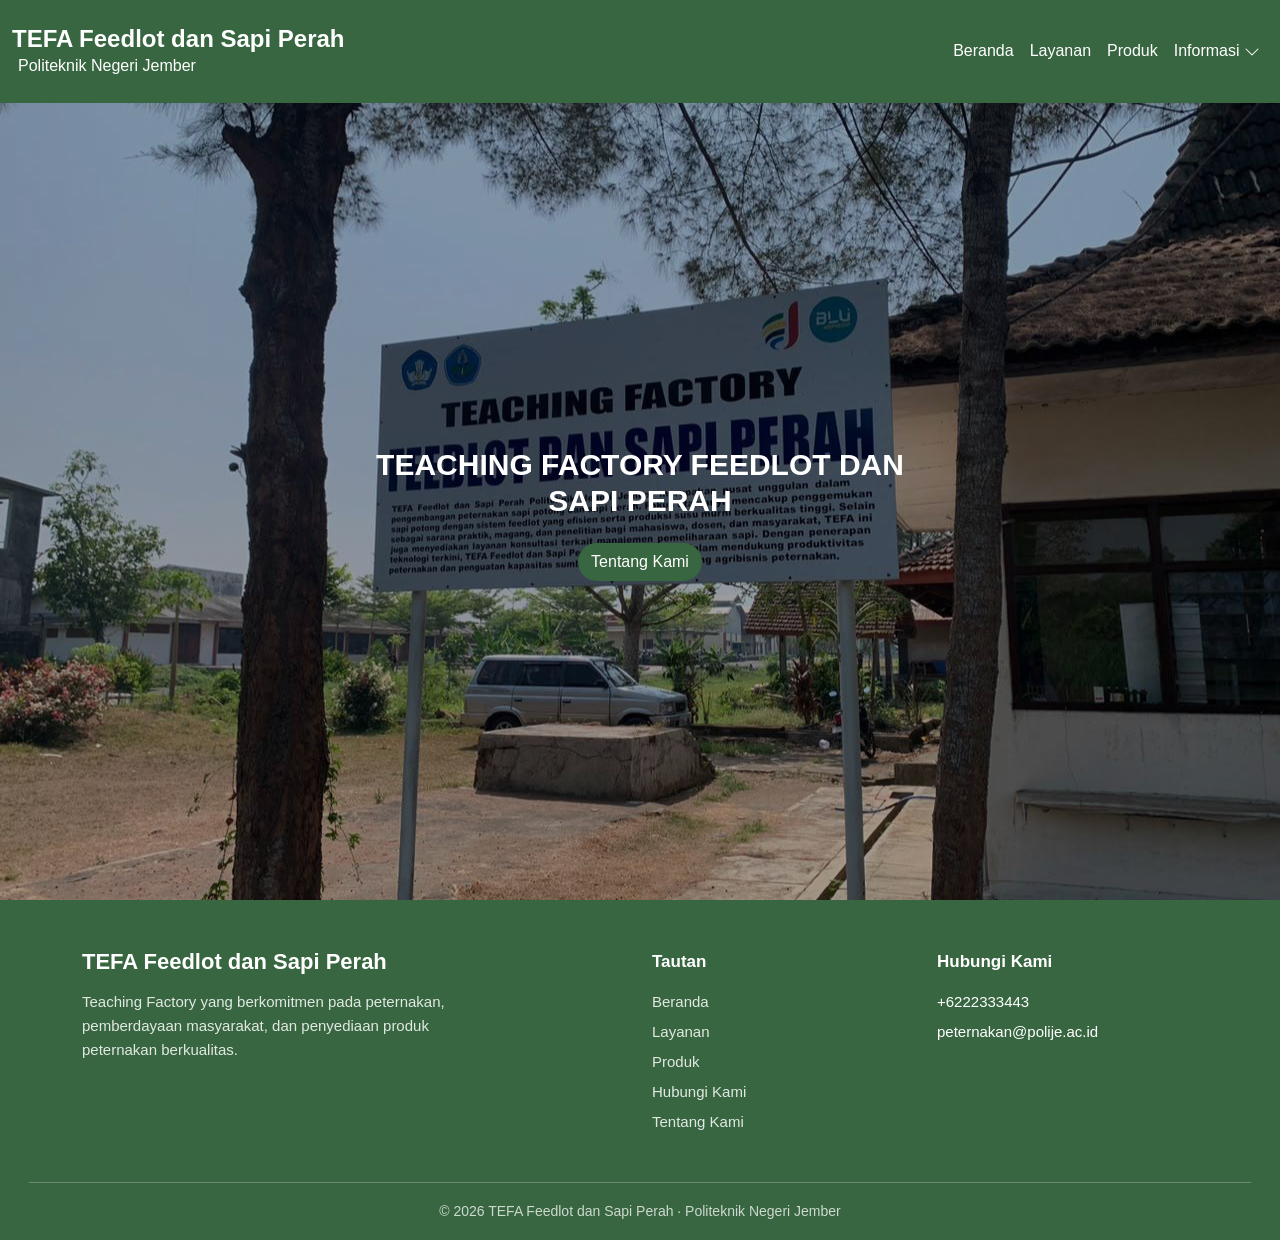
==== index.html @ 372d16b7 "sudah selesai ganti beranda ke index" ====
<!doctype html>
<html lang="id">
  <head>
    <meta charset="UTF-8" />
    <meta name="viewport" content="width=device-width, initial-scale=1.0" />
    <link
      rel="stylesheet"
      href="https://cdn.jsdelivr.net/npm/bootstrap@5.3.3/dist/css/bootstrap.min.css"
    />
    <link rel="stylesheet" href="css/style.css" />
    <link rel="stylesheet" href="css/beranda.css" />
    <title>Beranda</title>
  </head>
  <body>
    <!-- Header -->
    <header>
      <nav class="navbar navbar-expand-md" data-bs-theme="dark">
        <div class="container-fluid">
          <div class="judul">
            <h2 class="judul-tefa">TEFA Feedlot dan Sapi Perah</h2>
            <p class="judul-poltek">Politeknik Negeri Jember</p>
          </div>
          <button
            class="navbar-toggler"
            type="button"
            data-bs-toggle="collapse"
            data-bs-target="#menu-utama"
            aria-controls="menu-utama"
            aria-expanded="false"
            aria-label="Buka menu"
          >
            <span class="navbar-toggler-icon"></span>
          </button>
          <div class="collapse navbar-collapse" id="menu-utama">
            <ul class="navbar-nav ms-auto">
              <li class="nav-item">
                <a href="index.html" class="nav-link"> Beranda </a>
              </li>
              <li class="nav-item">
                <a href="layanan.html" class="nav-link"> Layanan </a>
              </li>
              <li class="nav-item">
                <a href="produk.html" class="nav-link"> Produk </a>
              </li>
              <li class="nav-item dropdown">
                <a
                  class="nav-link dropdown-toggle"
                  href="#"
                  role="button"
                  data-bs-toggle="dropdown"
                  aria-expanded="false"
                >
                  Informasi
                  <svg
                    xmlns="http://www.w3.org/2000/svg"
                    width="16"
                    height="16"
                    fill="currentColor"
                    class="bi bi-chevron-down"
                    viewBox="0 0 16 16"
                  >
                    <path
                      fill-rule="evenodd"
                      d="M1.646 4.646a.5.5 0 0 1 .708 0L8 10.293l5.646-5.647a.5.5 0 0 1 .708.708l-6 6a.5.5 0 0 1-.708 0l-6-6a.5.5 0 0 1 0-.708"
                    />
                  </svg>
                </a>
                <ul class="dropdown-menu dropdown-menu-end">
                  <li>
                    <a class="dropdown-item" href="hubungi_kami.html"
                      >Hubungi Kami
                    </a>
                  </li>
                  <li>
                    <a class="dropdown-item" href="tentang_kami.html"
                      >Tentang Kami
                    </a>
                  </li>
                </ul>
              </li>
            </ul>
          </div>
        </div>
      </nav>
    </header>

    <!-- Konten -->
    <main class="beranda-main">
      <div class="tefa-feedlot">
        <h1 class="tefa-teks">TEACHING FACTORY FEEDLOT DAN SAPI PERAH</h1>
        <a href="tentang_kami.html" class="btn tombol-tk">Tentang Kami</a>
      </div>
    </main>

    <!-- Footer -->
    <footer>
      <div class="container">
        <div class="row gy-4">
          <div class="col-12 col-md-6 footer-TEFA">
            <h2 class="footer-poltek">TEFA Feedlot dan Sapi Perah</h2>
            <p class="footer-teks">
              Teaching Factory yang berkomitmen pada peternakan, pemberdayaan
              masyarakat, dan penyediaan produk peternakan berkualitas.
            </p>
          </div>
          <div class="col-12 col-md-3 footer-tautan">
            <h3 class="tautan">Tautan</h3>
            <ul class="footer-nav">
              <li><a href="index.html">Beranda</a></li>
              <li><a href="layanan.html">Layanan</a></li>
              <li><a href="produk.html">Produk</a></li>
              <li><a href="hubungi_kami.html">Hubungi Kami</a></li>
              <li><a href="tentang_kami.html">Tentang Kami</a></li>
            </ul>
          </div>
          <div class="col-12 col-md-3 footer-contact">
            <h3 class="hubungi-kami">Hubungi Kami</h3>
            <ul class="footer-nav-contact">
              <li>+6222333443</li>
              <li>peternakan@polije.ac.id</li>
            </ul>
          </div>
        </div>
      </div>
      <p class="footer-bawah">
        &copy; 2026 TEFA Feedlot dan Sapi Perah · Politeknik Negeri Jember
      </p>
    </footer>
    <script src="https://cdn.jsdelivr.net/npm/bootstrap@5.3.3/dist/js/bootstrap.bundle.min.js"></script>
    <script src="js/script.js"></script>
  </body>
</html>
---- css/style.css ----
/* General */
* {
  margin: 0px;
  padding: 0px;
  box-sizing: border-box;
}

header {
  background-color: #386641;
}

:root {
  --tinggi-header: 103px;
}

body {
  font-family: Verdana, Geneva, Tahoma, sans-serif;
  color: white;
  min-height: 100vh;
  display: flex;
  flex-direction: column;
}
main {
  min-height: 100vh;
  flex: 1;
}

footer {
  padding: 48px 29px 0;
  background-color: #386641;
  color: #fff;
}

a {
  color: inherit;
  text-decoration: none;
}

/* Navigasi */
/* Navigasi */

.judul-tefa,
.judul-poltek {
  margin: 0;
}

.judul-tefa {
  font-size: 1.5em;
  font-weight: 600;
}

.judul-poltek {
  padding: 0 6px 0 6px;
}

svg {
  width: 16px;
  height: 16px;
  transition: transform 0.25s ease;
}

.navbar[data-bs-theme="dark"] {
  min-height: var(--tinggi-header);
  --bs-navbar-color: #fff;
  --bs-navbar-hover-color: #fff;
  --bs-navbar-active-color: #fff;
}

.navbar .nav-link:hover,
.navbar .nav-link.active {
  text-decoration: underline 1px;
  text-underline-offset: 4px;
}

.navbar .nav-link.dropdown-toggle:hover {
  text-decoration: none;
}
/* Dropdown Informasi */

.navbar-toggler {
  margin-left: auto;
}

.navbar .dropdown-toggle::after {
  display: none;
}

.navbar .dropdown-menu {
  --bs-dropdown-bg: #386641;
  --bs-dropdown-link-color: #fff;
  --bs-dropdown-link-hover-color: #fff;
  --bs-dropdown-link-hover-bg: transparent;
  --bs-dropdown-border-color: transparent;
  --bs-dropdown-border-radius: 10px;
  --bs-dropdown-min-width: 154px;
  box-shadow: 0 4px 4px rgba(0, 0, 0, 0.25);
}

.navbar .dropdown-item:hover {
  text-decoration: underline 1px;
  text-underline-offset: 4px;
}

.navbar .dropdown-toggle.show svg {
  transform: rotate(180deg);
}

@media (min-width: 768px) {
  .navbar .dropdown:hover .dropdown-menu {
    display: block;
    top: 100%;
    right: 0;
    left: auto;
  }

  .navbar .dropdown:hover .dropdown-toggle svg {
    transform: rotate(180deg);
  }
}
/* Main */

.layanan,
.produk,
.hubungi,
.tentang {
  text-align: center;
}
/* Main */
.kontak-bawah,
.tentang-isi,
.layanan-bawah,
.Produk-bawah {
  background: #f8f9fa; /* putih keabu-abuan */
  padding: 60px 0;
}

.judul2 {
  color: #386641;
  padding: 24px;
  font-weight: 600;
  font-size: 225%;
}

.subjudul2 {
  color: black;
}

/* Footer */

footer a {
  color: rgba(255, 255, 255, 0.85);
  text-decoration: none;
}

footer a:hover {
  color: #fff;
  text-decoration: underline 1px;
  text-underline-offset: 4px;
}

.footer-poltek {
  margin: 0 0 14px;
  font-size: 22px;
  line-height: 28px;
  font-weight: 600;
}

.footer-teks {
  margin: 0;
  max-width: 380px;
  font-size: 15px;
  font-weight: 300;
  line-height: 1.6;
  color: rgba(255, 255, 255, 0.85);
}

.tautan,
.hubungi-kami {
  margin: 0 0 16px;
  font-size: 17px;
  font-weight: 600;
  line-height: 28px;
}

.footer-nav,
.footer-nav-contact {
  list-style: none;
  margin: 0;
  padding: 0;
}

.footer-nav li,
.footer-nav-contact li {
  margin: 0 0 10px;
  font-size: 15px;
  line-height: 20px;
}

.footer-bawah {
  max-width: 2000px;
  margin: 40px auto 0;
  padding: 18px 0;
  border-top: 1px solid rgba(255, 255, 255, 0.25);
  text-align: center;
  font-size: 14px;
  color: rgba(255, 255, 255, 0.75);
}

/* ===== Tampilan HP ===== */
@media (max-width: 768px) {
  .judul {
    text-align: center;
  }

  .judul-tefa {
    font-size: 1.15em;
  }

  .judul-poltek {
    padding: 0;
    font-size: 0.9rem;
  }

  .judul2 {
    font-size: 180%;
    padding: 16px;
  }

  .kontak-bawah,
  .tentang-isi,
  .layanan-bawah,
  .Produk-bawah {
    padding: 32px 0;
  }

  footer {
    padding: 32px 16px 0;
  }
}
---- css/beranda.css ----
.beranda-main {
  background:
    linear-gradient(rgba(0, 0, 0, 0.35), rgba(0, 0, 0, 0.35)),
    url("../assets/TEFA.jpeg");
  flex: 1;
  background-size: cover;
  background-repeat: no-repeat;
  background-position: center;
  display: flex;
  flex-direction: column;
  min-height: calc(100vh - var(--tinggi-header));
}

.tefa-feedlot {
  display: flex;
  height: 100%;
  flex: 1;
  text-align: center;
  justify-content: center;
  align-items: center;
  flex-direction: column;
}
.tefa-teks {
  padding: 24px;
  width: 600px;
  font-size: 30px;
  margin: 0;
  font-weight: 600;
}

.tombol-tk {
  color: white;
  background-color: #386641;
  border-radius: 24px;
}

.tombol-tk:hover {
  background-color: #295232;
}

/* ===== Tampilan HP ===== */
@media (max-width: 768px) {
  .tefa-teks {
    width: 100%;
    padding: 16px;
    font-size: 22px;
  }
}
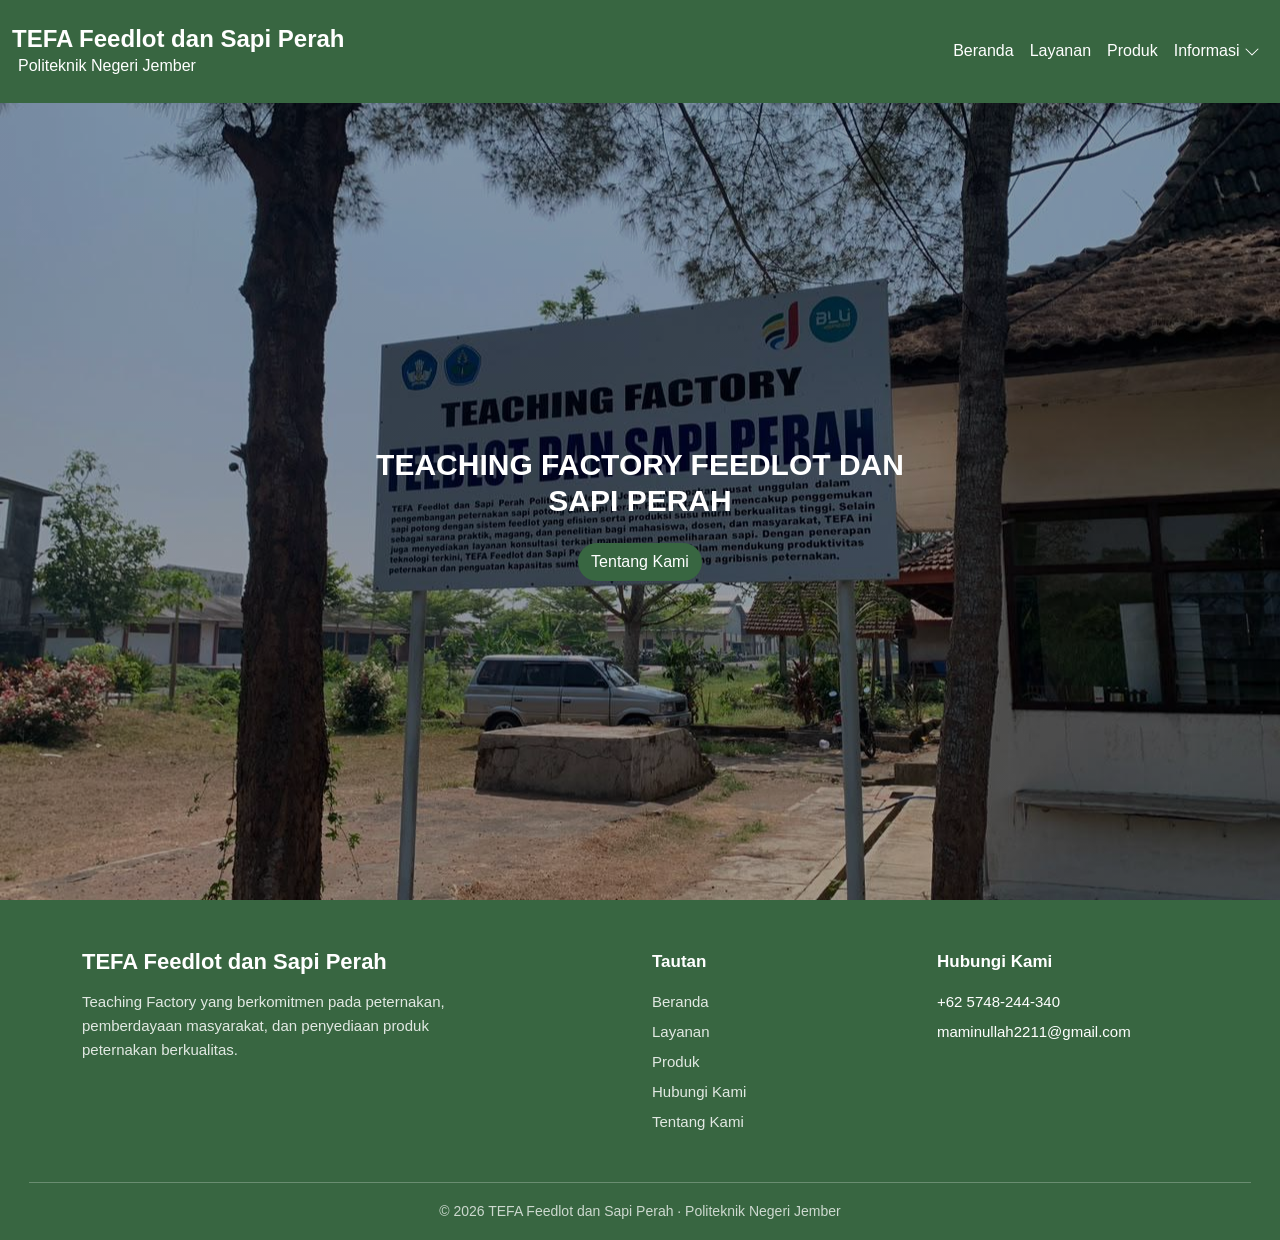
==== commit 0e8f821b: "Selesai" ====
--- a/index.html
+++ b/index.html
@@ -116,8 +116,8 @@
           <div class="col-12 col-md-3 footer-contact">
             <h3 class="hubungi-kami">Hubungi Kami</h3>
             <ul class="footer-nav-contact">
-              <li>+6222333443</li>
-              <li>peternakan@polije.ac.id</li>
+              <li>+62 5748-244-340</li>
+              <li>maminullah2211@gmail.com</li>
             </ul>
           </div>
         </div>
--- a/css/style.css
+++ b/css/style.css
@@ -7,6 +7,7 @@
 
 header {
   background-color: #386641;
+  
 }
 
 :root {
